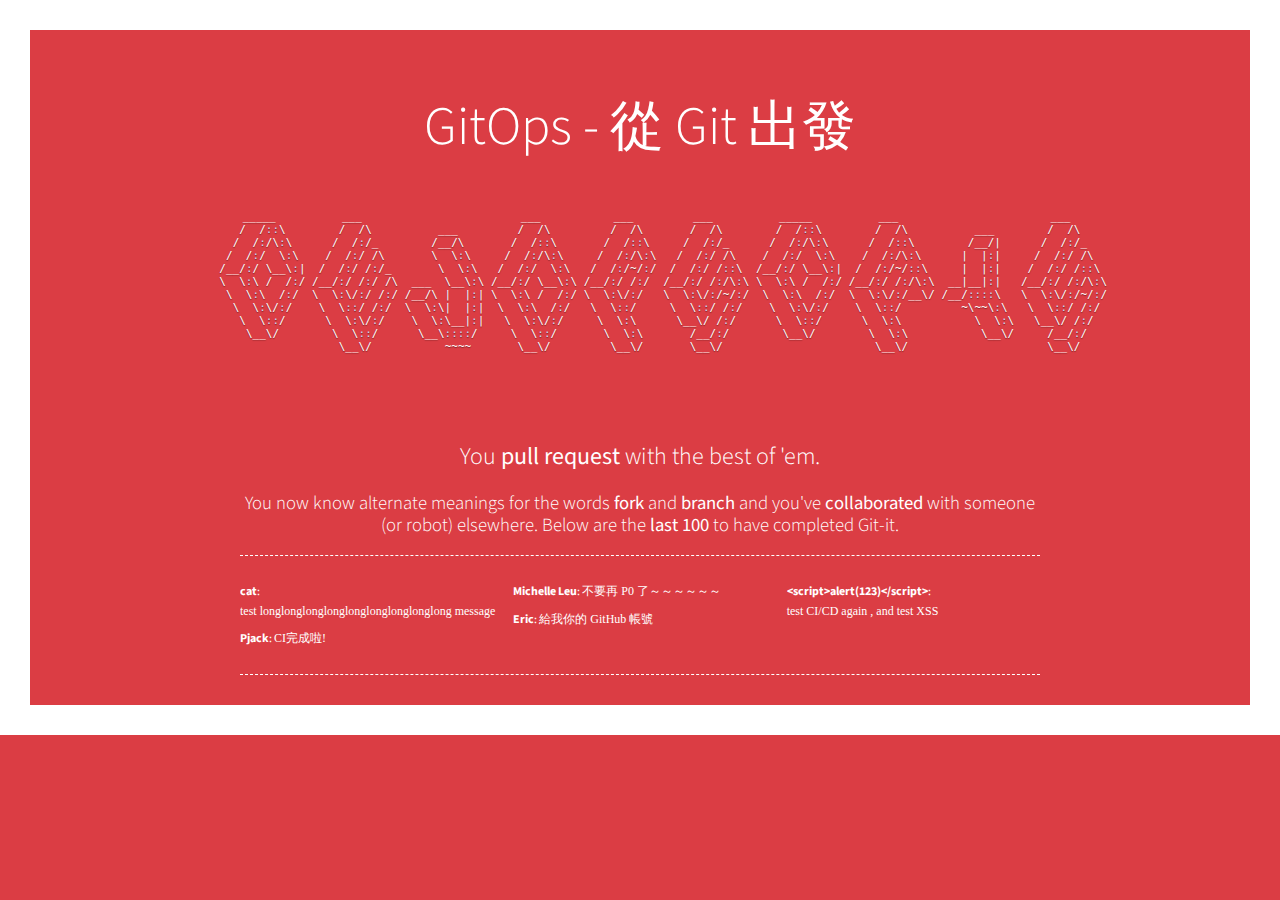
==== docs/index.html @ 7a0c8c5e "Add freeze to build static files" ====
<!doctype html>
<html class="no-js" lang="en">
  <head>
    <meta charset="utf-8">
    <title>GitOps - 從 Git 出發</title>
    <link href='/static/style.css' rel='stylesheet'>
    <link href='https://fonts.googleapis.com/css?family=Source+Sans+Pro:200,400,600,700,900' rel='stylesheet' type='text/css'>
  </head>
  <body>
   <div class="large-container">
    <div id="welcome-name">
      <h1>GitOps - 從 Git 出發</h1>
      <div id="user-name" class="swing animated" style="display: block;">
        <pre><code>
          _____          ___                        ___           ___         ___          _____          ___                       ___     
          /  /::\        /  /\          ___         /  /\         /  /\       /  /\        /  /::\        /  /\          ___        /  /\    
         /  /:/\:\      /  /:/_        /__/\       /  /::\       /  /::\     /  /:/_      /  /:/\:\      /  /::\        /__/|      /  /:/_   
        /  /:/  \:\    /  /:/ /\       \  \:\     /  /:/\:\     /  /:/\:\   /  /:/ /\    /  /:/  \:\    /  /:/\:\      |  |:|     /  /:/ /\  
       /__/:/ \__\:|  /  /:/ /:/_       \  \:\   /  /:/  \:\   /  /:/~/:/  /  /:/ /::\  /__/:/ \__\:|  /  /:/~/::\     |  |:|    /  /:/ /::\ 
       \  \:\ /  /:/ /__/:/ /:/ /\  ___  \__\:\ /__/:/ \__\:\ /__/:/ /:/  /__/:/ /:/\:\ \  \:\ /  /:/ /__/:/ /:/\:\  __|__|:|   /__/:/ /:/\:\
        \  \:\  /:/  \  \:\/:/ /:/ /__/\ |  |:| \  \:\ /  /:/ \  \:\/:/   \  \:\/:/~/:/  \  \:\  /:/  \  \:\/:/__\/ /__/::::\   \  \:\/:/~/:/
         \  \:\/:/    \  \::/ /:/  \  \:\|  |:|  \  \:\  /:/   \  \::/     \  \::/ /:/    \  \:\/:/    \  \::/         ~\~~\:\   \  \::/ /:/ 
          \  \::/      \  \:\/:/    \  \:\__|:|   \  \:\/:/     \  \:\      \__\/ /:/      \  \::/      \  \:\           \  \:\   \__\/ /:/  
           \__\/        \  \::/      \__\::::/     \  \::/       \  \:\       /__/:/        \__\/        \  \:\           \__\/     /__/:/   
                         \__\/           ~~~~       \__\/         \__\/       \__\/                       \__\/                     \__\/    
      
      
              </code></pre>
      </div>
    </div>
  </div>
    <div class="container">
      <h2 style="text-align: center;">You <strong>pull request</strong> with the best of 'em.</h2>
      <h3>You now know alternate meanings for the words <strong>fork</strong> and <strong>branch</strong> and you've <strong>collaborated</strong> with someone (or robot) elsewhere.  Below are the <strong>last 100</strong> to have completed Git-it.</h3>

      <div id="compatriots">
        <ul class="compatriots-list">
          
          <li><span class="userdetail"><a href="https://www.github.com/" target="_blank">cat</a></span>: <span class="userdate">test longlonglonglonglonglonglonglonglong message</span></li>
          
          <li><span class="userdetail"><a href="https://www.github.com/" target="_blank">Pjack</a></span>: <span class="userdate">CI完成啦!</span></li>
          
          <li><span class="userdetail"><a href="https://www.github.com/" target="_blank">Michelle Leu</a></span>: <span class="userdate">不要再 P0 了～～～～～～</span></li>
          
          <li><span class="userdetail"><a href="https://www.github.com/" target="_blank">Eric</a></span>: <span class="userdate">給我你的 GitHub 帳號</span></li>
          
          <li><span class="userdetail"><a href="https://www.github.com/" target="_blank">&lt;script&gt;alert(123)&lt;/script&gt;</a></span>: <span class="userdate">test CI/CD again , and test XSS</span></li>
          
        </ul>
      </div>

      <script>
        var text = document.querySelector('#user-name code').innerHTML;text = text.replace(/:/g, '<span>:</span>');document.querySelector('#user-name code').innerHTML = text;
      </script>
    </div>
  </body>
</html>
---- static/style.css ----
body {
    font-family: "Source Sans Pro", "Helvetica Neue", Arial, sans-serif;
    margin: 0 auto;
    padding: 30px 0px;
    color: #fff;
    background: #DB3D44;
    border: 30px solid #fff;
  }
  
  pre {
    color: #fff;
    text-shadow: 0px 1px 1px rgba(0,0,0,0.4);
    padding-bottom: 20px;
    font-size: 11px;
  }
  
  code {
    margin: 0px;
    padding: 0px;
  }
  
  /* Animation done by https://github.com/daneden */
  /* https://github.com/daneden/animate.css */
  
  #user-name {
   width: 100%;
  }
  
  @-webkit-keyframes swing {
    20% {
      -webkit-transform: rotate(15deg);
              transform: rotate(15deg);
    }
  
    40% {
      -webkit-transform: rotate(-10deg);
              transform: rotate(-10deg);
    }
  
    60% {
      -webkit-transform: rotate(5deg);
              transform: rotate(5deg);
    }
  
    80% {
      -webkit-transform: rotate(-5deg);
              transform: rotate(-5deg);
    }
  
    100% {
      -webkit-transform: rotate(0deg);
              transform: rotate(0deg);
    }
  }
  
  @keyframes swing {
    20% {
      -webkit-transform: rotate(15deg);
              transform: rotate(15deg);
    }
  
    40% {
      -webkit-transform: rotate(-10deg);
              transform: rotate(-10deg);
    }
  
    60% {
      -webkit-transform: rotate(5deg);
              transform: rotate(5deg);
    }
  
    80% {
      -webkit-transform: rotate(-5deg);
              transform: rotate(-5deg);
    }
  
    100% {
      -webkit-transform: rotate(0deg);
              transform: rotate(0deg);
    }
  }
  
  .swing {
    -webkit-transform-origin: top center;
        -ms-transform-origin: top center;
            transform-origin: top center;
    -webkit-animation-name: swing;
            animation-name: swing;
  }
  
  .animated {
    -webkit-animation-duration: 1s;
            animation-duration: 1s;
    -webkit-animation-fill-mode: both;
            animation-fill-mode: both;
  }
  
  h1, h2, h3, h5, h6 {font-weight: 300; line-height: 1.2em;}
  h4 {font-weight: 700;}
  
  em {font-family: Georgia;}
  
  a, a:visited, a:active {
    color: #fff;
    text-decoration: none;
    -webkit-transition: color 0.2s ease;
            transition: color 0.2s ease;
    font-weight: 700;
  }
  
  a:hover {
    color: #eee4ee;
    padding-bottom: 1px;
    border-bottom: 1px solid #eee4ee;
  }
  
  h1 {
    font-size: 54px;
  }
  h3 {
    text-align: center;
  }
  
  p, .textcontainer {
    font-size: 14px;
    line-height: 20px;
    font-weight: 300;
  }
  
  .container {
    max-width: 800px;
    margin: 0 auto;
    overflow: auto;
    display: block;
    line-height: 1.2em;
  }
  
  .large-container {
    overflow: hidden;
    display: block;
    text-align: center;
    margin: 0 auto;
  }
  
  #welcome-name {
    text-align: center;
  
  }
  
  #welcome-name h4 {margin: 6px;}
  
  #compatriots {
    padding: 22px 0;
    border-bottom: 1px dashed #fff;
    border-top: 1px dashed #fff;
    -webkit-column-count: 3;
       -moz-column-count: 3;
            column-count: 3;
    -webkit-column-gap: 20px;
       -moz-column-gap: 20px;
            column-gap: 20px;
  }
  
  ul.nav {
    list-style: none; padding: 0px;
    margin: 0px;
  }
  
  .nav li {
    display: inline;
    padding-right: 8px;
    font-size: 13px;
    font-weight: 600;
  }
  
  .compatriots-list {
    list-style: none;
    padding: 0px;
    font-size: 12px;
    margin: 0px;
  }
  .compatriots-list li {padding: 4px 0px;}
  
  .userdate {font-family: "Andale Mono"; white-space: nowrap;}
  .userdetail {font-weight: bold;}
  
  .textcontainer {
    float: left;
    display: inline-block;
  }
  
  .halvsies {
    max-width: 48%;
    float: left;
  }
  
  .halvsies:nth-child(2n+1) {
    padding-right: 28px;
  }
  
  ul.what-next-list {
    padding-left: 17px;
  }
  
  .what-next-list li {
    padding-bottom: 6px;
    padding-left: 0px;
  
  }
  
  .totalwow {
    font-size: 88px;
    font-weight: 600;
    padding: 28px 0;
  }
  
  #user-name span {
   color: #c5d6f1;
   -webkit-animation: blink 1s infinite linear;
           animation: blink 1s infinite linear;
  }
  
  @-webkit-keyframes blink {
    0% { text-shadow: none; }
    79% { text-shadow: none; }
    80% {
    text-shadow: 0 0 5px #c5d6f1,
      0 0 5px #c5d6f1,
      0 0 5px #c5d6f1,
      0 0 5px #c5d6f1,
      0 0 5px #c5d6f1,
      0 0 5px #c5d6f1,
      0 0 10px #c5d6f1,
      0 0 10px #c5d6f1,
      0 0 15px #c5d6f1,
      0 0 15px #c5d6f1,
      0 0 15px #c5d6f1,
      0 0 15px #c5d6f1,
      0 0 15px #c5d6f1,
      0 0 15px #c5d6f1;
    }
    100% {
    text-shadow: 0 0 5px #c5d6f1,
      0 0 5px #c5d6f1,
      0 0 5px #c5d6f1,
      0 0 5px #c5d6f1,
      0 0 5px #c5d6f1,
      0 0 5px #c5d6f1,
      0 0 10px #c5d6f1,
      0 0 10px #c5d6f1,
      0 0 15px #c5d6f1,
      0 0 15px #c5d6f1,
      0 0 15px #c5d6f1,
      0 0 15px #c5d6f1,
      0 0 15px #c5d6f1,
      0 0 15px #c5d6f1;
    }
  }
  
  @keyframes blink {
    0% { text-shadow: none; }
    79% { text-shadow: none; }
    80% {
    text-shadow: 0 0 5px #c5d6f1,
      0 0 5px #c5d6f1,
      0 0 5px #c5d6f1,
      0 0 5px #c5d6f1,
      0 0 5px #c5d6f1,
      0 0 5px #c5d6f1,
      0 0 10px #c5d6f1,
      0 0 10px #c5d6f1,
      0 0 15px #c5d6f1,
      0 0 15px #c5d6f1,
      0 0 15px #c5d6f1,
      0 0 15px #c5d6f1,
      0 0 15px #c5d6f1,
      0 0 15px #c5d6f1;
    }
    100% {
    text-shadow: 0 0 5px #c5d6f1,
      0 0 5px #c5d6f1,
      0 0 5px #c5d6f1,
      0 0 5px #c5d6f1,
      0 0 5px #c5d6f1,
      0 0 5px #c5d6f1,
      0 0 10px #c5d6f1,
      0 0 10px #c5d6f1,
      0 0 15px #c5d6f1,
      0 0 15px #c5d6f1,
      0 0 15px #c5d6f1,
      0 0 15px #c5d6f1,
      0 0 15px #c5d6f1,
      0 0 15px #c5d6f1;
    }
  }
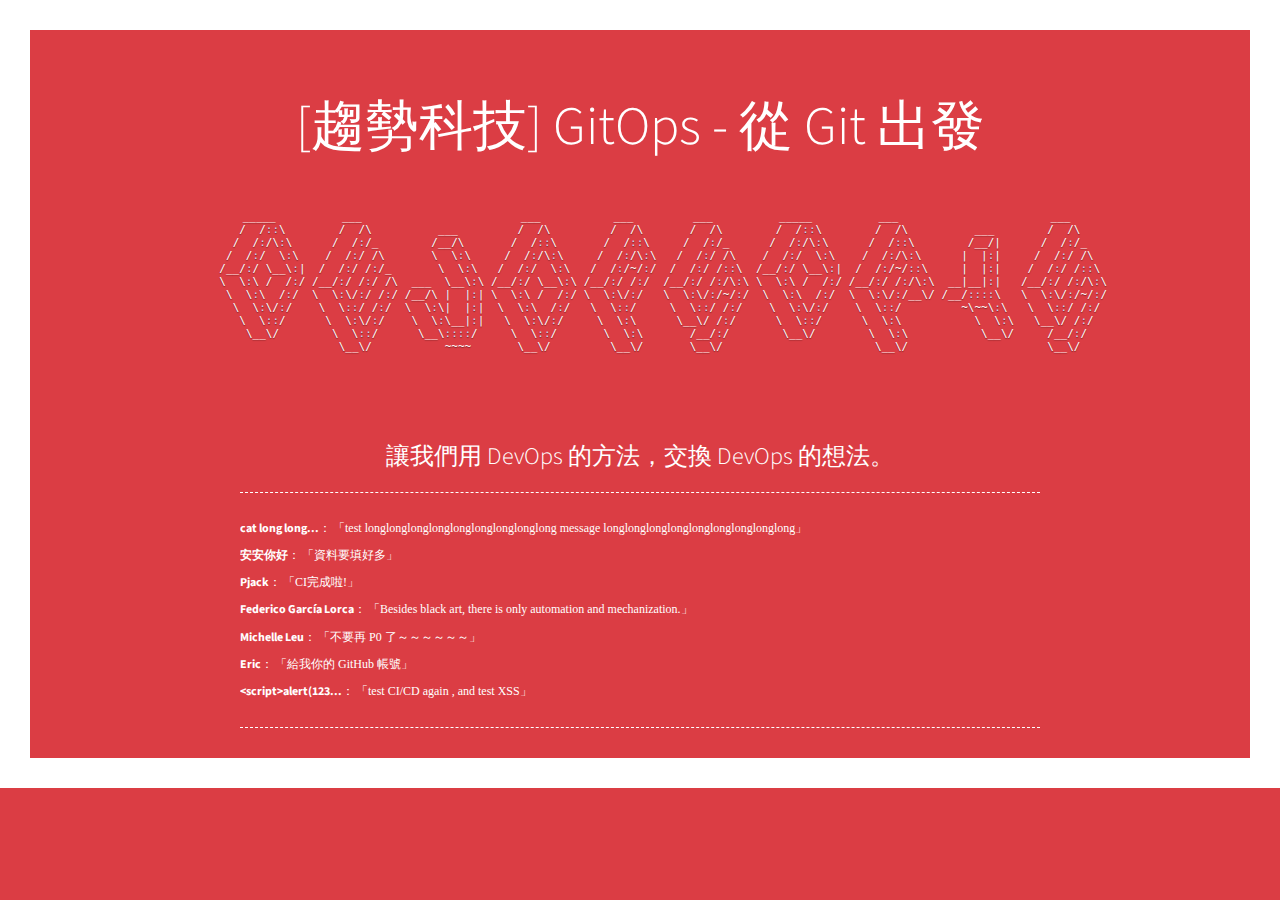
==== commit f354981b: "update static website" ====
--- a/docs/index.html
+++ b/docs/index.html
@@ -3,13 +3,14 @@
   <head>
     <meta charset="utf-8">
     <title>GitOps - 從 Git 出發</title>
-    <link href='/static/style.css' rel='stylesheet'>
+    <link rel="shortcut icon" href="static/logo/32x32.png">
+    <link href='static/style.css' rel='stylesheet'>
     <link href='https://fonts.googleapis.com/css?family=Source+Sans+Pro:200,400,600,700,900' rel='stylesheet' type='text/css'>
   </head>
   <body>
    <div class="large-container">
     <div id="welcome-name">
-      <h1>GitOps - 從 Git 出發</h1>
+      <h1>[趨勢科技] GitOps - 從 Git 出發</h1>
       <div id="user-name" class="swing animated" style="display: block;">
         <pre><code>
           _____          ___                        ___           ___         ___          _____          ___                       ___     
@@ -30,21 +31,45 @@
     </div>
   </div>
     <div class="container">
-      <h2 style="text-align: center;">You <strong>pull request</strong> with the best of 'em.</h2>
-      <h3>You now know alternate meanings for the words <strong>fork</strong> and <strong>branch</strong> and you've <strong>collaborated</strong> with someone (or robot) elsewhere.  Below are the <strong>last 100</strong> to have completed Git-it.</h3>
+      <h2 style="text-align: center;">讓我們用 DevOps 的方法，交換 DevOps 的想法。</h2>
 
       <div id="compatriots">
         <ul class="compatriots-list">
           
-          <li><span class="userdetail"><a href="https://www.github.com/" target="_blank">cat</a></span>: <span class="userdate">test longlonglonglonglonglonglonglonglong message</span></li>
+          <li>
+            <span class="userdetail"><a href="https://www.github.com/cat" target="_blank">cat long long...</a></span>：
+            <span class="userdate">「test longlonglonglonglonglonglonglonglong message longlonglonglonglonglonglonglonglong」</span>
+          </li>
           
-          <li><span class="userdetail"><a href="https://www.github.com/" target="_blank">Pjack</a></span>: <span class="userdate">CI完成啦!</span></li>
+          <li>
+            <span class="userdetail"><a href="https://www.github.com/daikeren" target="_blank">安安你好</a></span>：
+            <span class="userdate">「資料要填好多」</span>
+          </li>
           
-          <li><span class="userdetail"><a href="https://www.github.com/" target="_blank">Michelle Leu</a></span>: <span class="userdate">不要再 P0 了～～～～～～</span></li>
+          <li>
+            <span class="userdetail"><a href="https://www.github.com/pjack" target="_blank">Pjack</a></span>：
+            <span class="userdate">「CI完成啦!」</span>
+          </li>
           
-          <li><span class="userdetail"><a href="https://www.github.com/" target="_blank">Eric</a></span>: <span class="userdate">給我你的 GitHub 帳號</span></li>
+          <li>
+            <span class="userdetail"><a href="https://www.github.com/sample" target="_blank">Federico García Lorca</a></span>：
+            <span class="userdate">「Besides black art, there is only automation and mechanization.」</span>
+          </li>
           
-          <li><span class="userdetail"><a href="https://www.github.com/" target="_blank">&lt;script&gt;alert(123)&lt;/script&gt;</a></span>: <span class="userdate">test CI/CD again , and test XSS</span></li>
+          <li>
+            <span class="userdetail"><a href="https://www.github.com/flywindy" target="_blank">Michelle Leu</a></span>：
+            <span class="userdate">「不要再 P0 了～～～～～～」</span>
+          </li>
+          
+          <li>
+            <span class="userdetail"><a href="https://www.github.com/eric" target="_blank">Eric</a></span>：
+            <span class="userdate">「給我你的 GitHub 帳號」</span>
+          </li>
+          
+          <li>
+            <span class="userdetail"><a href="https://www.github.com/dog" target="_blank">&lt;script&gt;alert(123...</a></span>：
+            <span class="userdate">「test CI/CD again , and test XSS」</span>
+          </li>
           
         </ul>
       </div>
--- a/docs/static/style.css
+++ b/docs/static/style.css
@@ -0,0 +1,295 @@
+body {
+    font-family: "Source Sans Pro", "Helvetica Neue", Arial, sans-serif;
+    margin: 0 auto;
+    padding: 30px 0px;
+    color: #fff;
+    background: #DB3D44;
+    border: 30px solid #fff;
+  }
+  
+  pre {
+    color: #fff;
+    text-shadow: 0px 1px 1px rgba(0,0,0,0.4);
+    padding-bottom: 20px;
+    font-size: 11px;
+  }
+  
+  code {
+    margin: 0px;
+    padding: 0px;
+  }
+  
+  /* Animation done by https://github.com/daneden */
+  /* https://github.com/daneden/animate.css */
+  
+  #user-name {
+   width: 100%;
+  }
+  
+  @-webkit-keyframes swing {
+    20% {
+      -webkit-transform: rotate(15deg);
+              transform: rotate(15deg);
+    }
+  
+    40% {
+      -webkit-transform: rotate(-10deg);
+              transform: rotate(-10deg);
+    }
+  
+    60% {
+      -webkit-transform: rotate(5deg);
+              transform: rotate(5deg);
+    }
+  
+    80% {
+      -webkit-transform: rotate(-5deg);
+              transform: rotate(-5deg);
+    }
+  
+    100% {
+      -webkit-transform: rotate(0deg);
+              transform: rotate(0deg);
+    }
+  }
+  
+  @keyframes swing {
+    20% {
+      -webkit-transform: rotate(15deg);
+              transform: rotate(15deg);
+    }
+  
+    40% {
+      -webkit-transform: rotate(-10deg);
+              transform: rotate(-10deg);
+    }
+  
+    60% {
+      -webkit-transform: rotate(5deg);
+              transform: rotate(5deg);
+    }
+  
+    80% {
+      -webkit-transform: rotate(-5deg);
+              transform: rotate(-5deg);
+    }
+  
+    100% {
+      -webkit-transform: rotate(0deg);
+              transform: rotate(0deg);
+    }
+  }
+  
+  .swing {
+    -webkit-transform-origin: top center;
+        -ms-transform-origin: top center;
+            transform-origin: top center;
+    -webkit-animation-name: swing;
+            animation-name: swing;
+  }
+  
+  .animated {
+    -webkit-animation-duration: 1s;
+            animation-duration: 1s;
+    -webkit-animation-fill-mode: both;
+            animation-fill-mode: both;
+  }
+  
+  h1, h2, h3, h5, h6 {font-weight: 300; line-height: 1.2em;}
+  h4 {font-weight: 700;}
+  
+  em {font-family: Georgia;}
+  
+  a, a:visited, a:active {
+    color: #fff;
+    text-decoration: none;
+    -webkit-transition: color 0.2s ease;
+            transition: color 0.2s ease;
+    font-weight: 700;
+  }
+  
+  a:hover {
+    color: #eee4ee;
+    padding-bottom: 1px;
+    border-bottom: 1px solid #eee4ee;
+  }
+  
+  h1 {
+    font-size: 54px;
+  }
+  h3 {
+    text-align: center;
+  }
+  
+  p, .textcontainer {
+    font-size: 14px;
+    line-height: 20px;
+    font-weight: 300;
+  }
+  
+  .container {
+    max-width: 800px;
+    margin: 0 auto;
+    overflow: auto;
+    display: block;
+    line-height: 1.2em;
+  }
+  
+  .large-container {
+    overflow: hidden;
+    display: block;
+    text-align: center;
+    margin: 0 auto;
+  }
+  
+  #welcome-name {
+    text-align: center;
+  
+  }
+  
+  #welcome-name h4 {margin: 6px;}
+  
+  #compatriots {
+    padding: 22px 0;
+    border-bottom: 1px dashed #fff;
+    border-top: 1px dashed #fff;
+    -webkit-column-count: 1;
+       -moz-column-count: 1;
+            column-count: 1;
+    -webkit-column-gap: 20px;
+       -moz-column-gap: 20px;
+            column-gap: 20px;
+  }
+  
+  ul.nav {
+    list-style: none; padding: 0px;
+    margin: 0px;
+  }
+  
+  .nav li {
+    display: inline;
+    padding-right: 8px;
+    font-size: 13px;
+    font-weight: 600;
+  }
+  
+  .compatriots-list {
+    list-style: none;
+    padding: 0px;
+    font-size: 12px;
+    margin: 0px;
+  }
+  .compatriots-list li {padding: 4px 0px;}
+  
+  .userdate {font-family: "Andale Mono"; white-space: nowrap;}
+  .userdetail {font-weight: bold;}
+  
+  .textcontainer {
+    float: left;
+    display: inline-block;
+  }
+  
+  .halvsies {
+    max-width: 48%;
+    float: left;
+  }
+  
+  .halvsies:nth-child(2n+1) {
+    padding-right: 28px;
+  }
+  
+  ul.what-next-list {
+    padding-left: 17px;
+  }
+  
+  .what-next-list li {
+    padding-bottom: 6px;
+    padding-left: 0px;
+  
+  }
+  
+  .totalwow {
+    font-size: 88px;
+    font-weight: 600;
+    padding: 28px 0;
+  }
+  
+  #user-name span {
+   color: #c5d6f1;
+   -webkit-animation: blink 1s infinite linear;
+           animation: blink 1s infinite linear;
+  }
+  
+  @-webkit-keyframes blink {
+    0% { text-shadow: none; }
+    79% { text-shadow: none; }
+    80% {
+    text-shadow: 0 0 5px #c5d6f1,
+      0 0 5px #c5d6f1,
+      0 0 5px #c5d6f1,
+      0 0 5px #c5d6f1,
+      0 0 5px #c5d6f1,
+      0 0 5px #c5d6f1,
+      0 0 10px #c5d6f1,
+      0 0 10px #c5d6f1,
+      0 0 15px #c5d6f1,
+      0 0 15px #c5d6f1,
+      0 0 15px #c5d6f1,
+      0 0 15px #c5d6f1,
+      0 0 15px #c5d6f1,
+      0 0 15px #c5d6f1;
+    }
+    100% {
+    text-shadow: 0 0 5px #c5d6f1,
+      0 0 5px #c5d6f1,
+      0 0 5px #c5d6f1,
+      0 0 5px #c5d6f1,
+      0 0 5px #c5d6f1,
+      0 0 5px #c5d6f1,
+      0 0 10px #c5d6f1,
+      0 0 10px #c5d6f1,
+      0 0 15px #c5d6f1,
+      0 0 15px #c5d6f1,
+      0 0 15px #c5d6f1,
+      0 0 15px #c5d6f1,
+      0 0 15px #c5d6f1,
+      0 0 15px #c5d6f1;
+    }
+  }
+  
+  @keyframes blink {
+    0% { text-shadow: none; }
+    79% { text-shadow: none; }
+    80% {
+    text-shadow: 0 0 5px #c5d6f1,
+      0 0 5px #c5d6f1,
+      0 0 5px #c5d6f1,
+      0 0 5px #c5d6f1,
+      0 0 5px #c5d6f1,
+      0 0 5px #c5d6f1,
+      0 0 10px #c5d6f1,
+      0 0 10px #c5d6f1,
+      0 0 15px #c5d6f1,
+      0 0 15px #c5d6f1,
+      0 0 15px #c5d6f1,
+      0 0 15px #c5d6f1,
+      0 0 15px #c5d6f1,
+      0 0 15px #c5d6f1;
+    }
+    100% {
+    text-shadow: 0 0 5px #c5d6f1,
+      0 0 5px #c5d6f1,
+      0 0 5px #c5d6f1,
+      0 0 5px #c5d6f1,
+      0 0 5px #c5d6f1,
+      0 0 5px #c5d6f1,
+      0 0 10px #c5d6f1,
+      0 0 10px #c5d6f1,
+      0 0 15px #c5d6f1,
+      0 0 15px #c5d6f1,
+      0 0 15px #c5d6f1,
+      0 0 15px #c5d6f1,
+      0 0 15px #c5d6f1,
+      0 0 15px #c5d6f1;
+    }
+  }